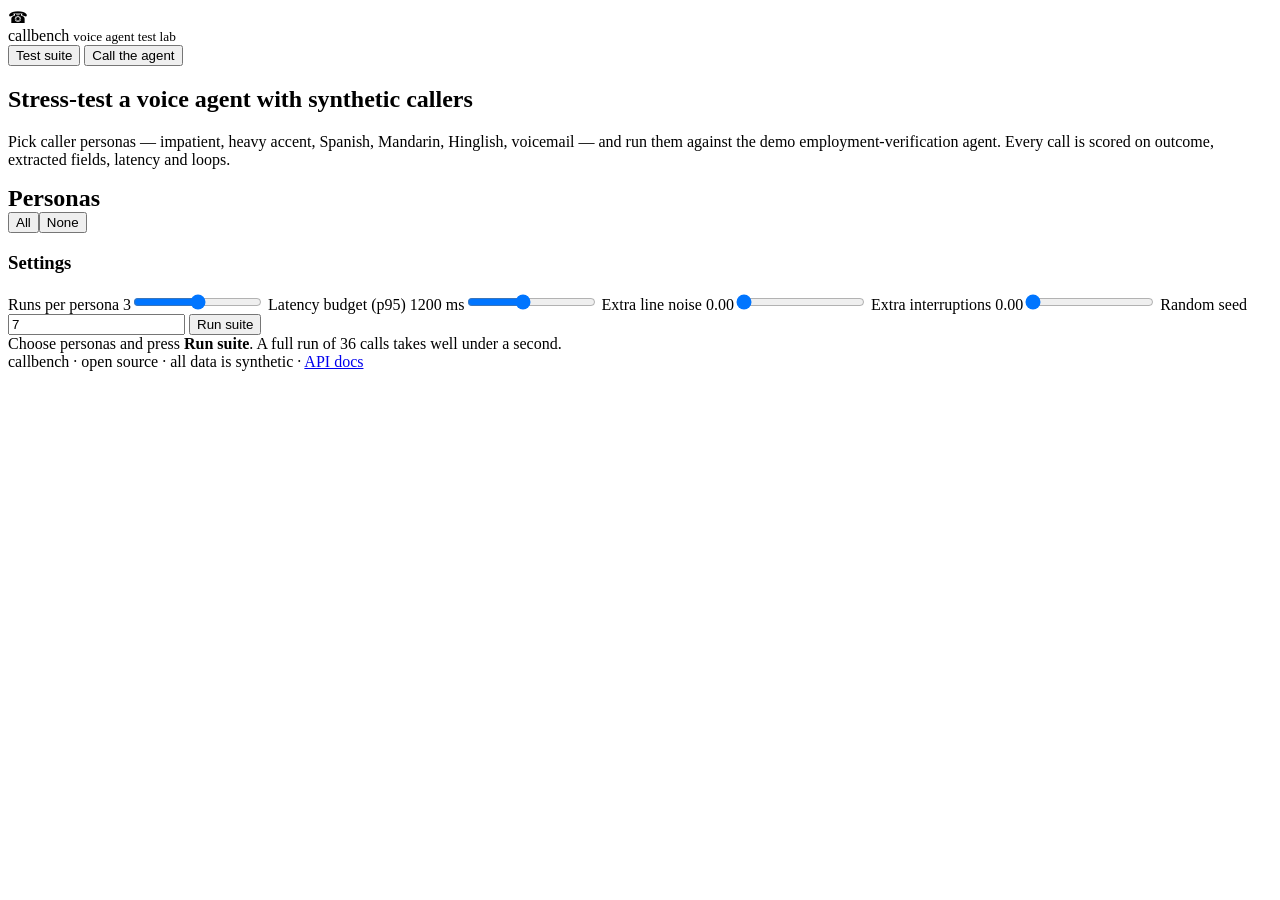
==== callbench/web/static/index.html @ 1f21eba1 "Add web app, free hosting setup (Docker, Render, Hugging Face) and screenshots" ====
<!doctype html>
<html lang="en">
<head>
<meta charset="utf-8">
<meta name="viewport" content="width=device-width,initial-scale=1">
<title>callbench · voice agent test lab</title>
<link rel="stylesheet" href="/static/base.css">
<link rel="stylesheet" href="/static/app.css">
</head>
<body>
<header class="top"><div class="wrap">
  <div class="brand"><div class="mark">☎</div><div>callbench <small>voice agent test lab</small></div></div>
  <nav class="tabs" role="tablist">
    <button class="tab" role="tab" aria-selected="true" data-tab="suite">Test suite</button>
    <button class="tab" role="tab" aria-selected="false" data-tab="chat">Call the agent</button>
  </nav>
</div></header>

<main class="wrap">
<section id="suite">
  <div class="hero">
    <h1>Stress-test a voice agent with synthetic callers</h1>
    <p>Pick caller personas — impatient, heavy accent, Spanish, Mandarin, Hinglish, voicemail — and run them against the demo employment-verification agent. Every call is scored on outcome, extracted fields, latency and loops.</p>
  </div>
  <div class="grid">
    <aside class="card stack">
      <div class="row" style="justify-content:space-between"><h2 style="margin:0">Personas</h2>
        <div class="row"><button class="btn sm" id="all">All</button><button class="btn sm" id="none">None</button></div></div>
      <div class="plist" id="plist"></div>
      <h3>Settings</h3>
      <label class="field">Runs per persona <span class="v" id="runsV">3</span><input type="range" id="runs" min="1" max="5" value="3"></label>
      <label class="field">Latency budget (p95) <span class="v" id="budgetV">1200 ms</span><input type="range" id="budget" min="600" max="2000" step="50" value="1200"></label>
      <label class="field">Extra line noise <span class="v" id="noiseV">0.00</span><input type="range" id="noise" min="0" max="1" step="0.05" value="0"></label>
      <label class="field">Extra interruptions <span class="v" id="intsV">0.00</span><input type="range" id="ints" min="0" max="1" step="0.05" value="0"></label>
      <label class="field">Random seed<input type="number" id="seed" value="7"></label>
      <button class="btn primary block" id="run">Run suite</button>
      <div class="muted" style="font-size:12px" id="runinfo"></div>
    </aside>
    <div class="results" id="results">
      <div class="empty">Choose personas and press <b>Run suite</b>. A full run of 36 calls takes well under a second.</div>
    </div>
  </div>
</section>

<section id="chat" hidden>
  <div class="hero">
    <h1>Be the caller</h1>
    <p>Talk to the demo agent the way a real caller would. Turn up the line noise to see how speech-to-text mistakes (orange) break the agent's understanding.</p>
  </div>
  <div class="grid">
    <aside class="card stack">
      <h2>Call setup</h2>
      <label class="field">You answer the phone with
        <select id="opening">
          <option>Hello?</option><option>¿Hola?</option><option>喂？</option>
          <option>Hi, you've reached the HR desk. Please leave a message after the tone.</option>
        </select></label>
      <label class="field">Line noise <span class="v" id="cnoiseV">0.00</span><input type="range" id="cnoise" min="0" max="1" step="0.05" value="0"></label>
      <button class="btn primary block" id="dial">Start call</button>
      <h3>What the agent has captured</h3>
      <dl class="kv" id="captured"><dt>Status</dt><dd>—</dd></dl>
      <h3>Try saying</h3>
      <div class="row" id="quick"></div>
    </aside>
    <div class="card">
      <div class="chatbox bubbles" id="chatbox"><div class="empty" style="margin:auto">Press <b>Start call</b> — the agent will speak first.</div></div>
      <form class="composer" id="composer"><input type="text" id="say" placeholder="Type what you say…" autocomplete="off" disabled><button class="btn primary" id="send" disabled>Say</button></form>
    </div>
  </div>
</section>
</main>
<footer><div class="wrap">callbench · open source · all data is synthetic · <a href="/docs">API docs</a></div></footer>
<script src="/static/app.js"></script>
</body>
</html>
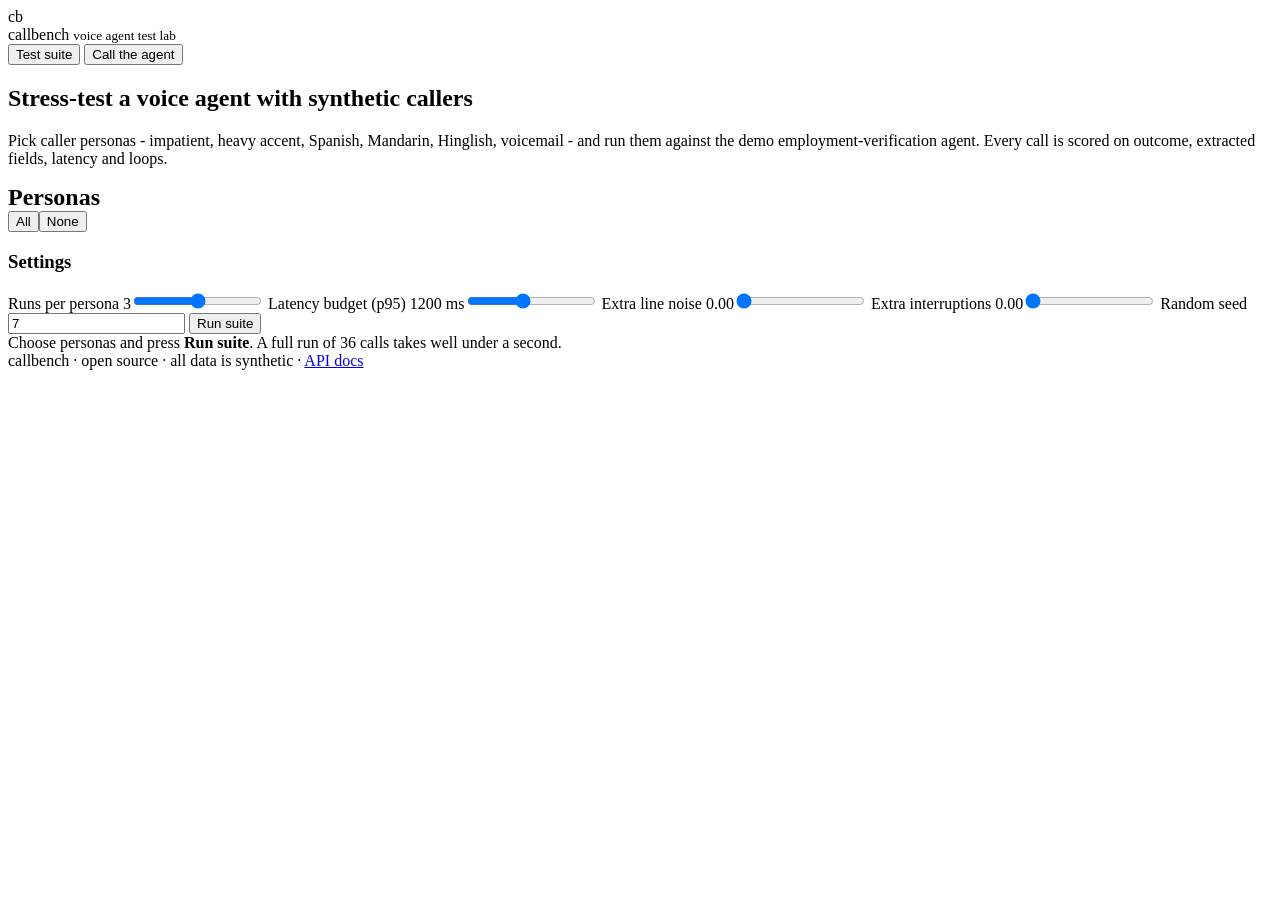
==== commit f99c6761: "Clean up docs and UI text" ====
--- a/callbench/web/static/index.html
+++ b/callbench/web/static/index.html
@@ -9,7 +9,7 @@
 </head>
 <body>
 <header class="top"><div class="wrap">
-  <div class="brand"><div class="mark">☎</div><div>callbench <small>voice agent test lab</small></div></div>
+  <div class="brand"><div class="mark">cb</div><div>callbench <small>voice agent test lab</small></div></div>
   <nav class="tabs" role="tablist">
     <button class="tab" role="tab" aria-selected="true" data-tab="suite">Test suite</button>
     <button class="tab" role="tab" aria-selected="false" data-tab="chat">Call the agent</button>
@@ -20,7 +20,7 @@
 <section id="suite">
   <div class="hero">
     <h1>Stress-test a voice agent with synthetic callers</h1>
-    <p>Pick caller personas — impatient, heavy accent, Spanish, Mandarin, Hinglish, voicemail — and run them against the demo employment-verification agent. Every call is scored on outcome, extracted fields, latency and loops.</p>
+    <p>Pick caller personas - impatient, heavy accent, Spanish, Mandarin, Hinglish, voicemail - and run them against the demo employment-verification agent. Every call is scored on outcome, extracted fields, latency and loops.</p>
   </div>
   <div class="grid">
     <aside class="card stack">
@@ -63,7 +63,7 @@
       <div class="row" id="quick"></div>
     </aside>
     <div class="card">
-      <div class="chatbox bubbles" id="chatbox"><div class="empty" style="margin:auto">Press <b>Start call</b> — the agent will speak first.</div></div>
+      <div class="chatbox bubbles" id="chatbox"><div class="empty" style="margin:auto">Press <b>Start call</b> - the agent will speak first.</div></div>
       <form class="composer" id="composer"><input type="text" id="say" placeholder="Type what you say…" autocomplete="off" disabled><button class="btn primary" id="send" disabled>Say</button></form>
     </div>
   </div>
